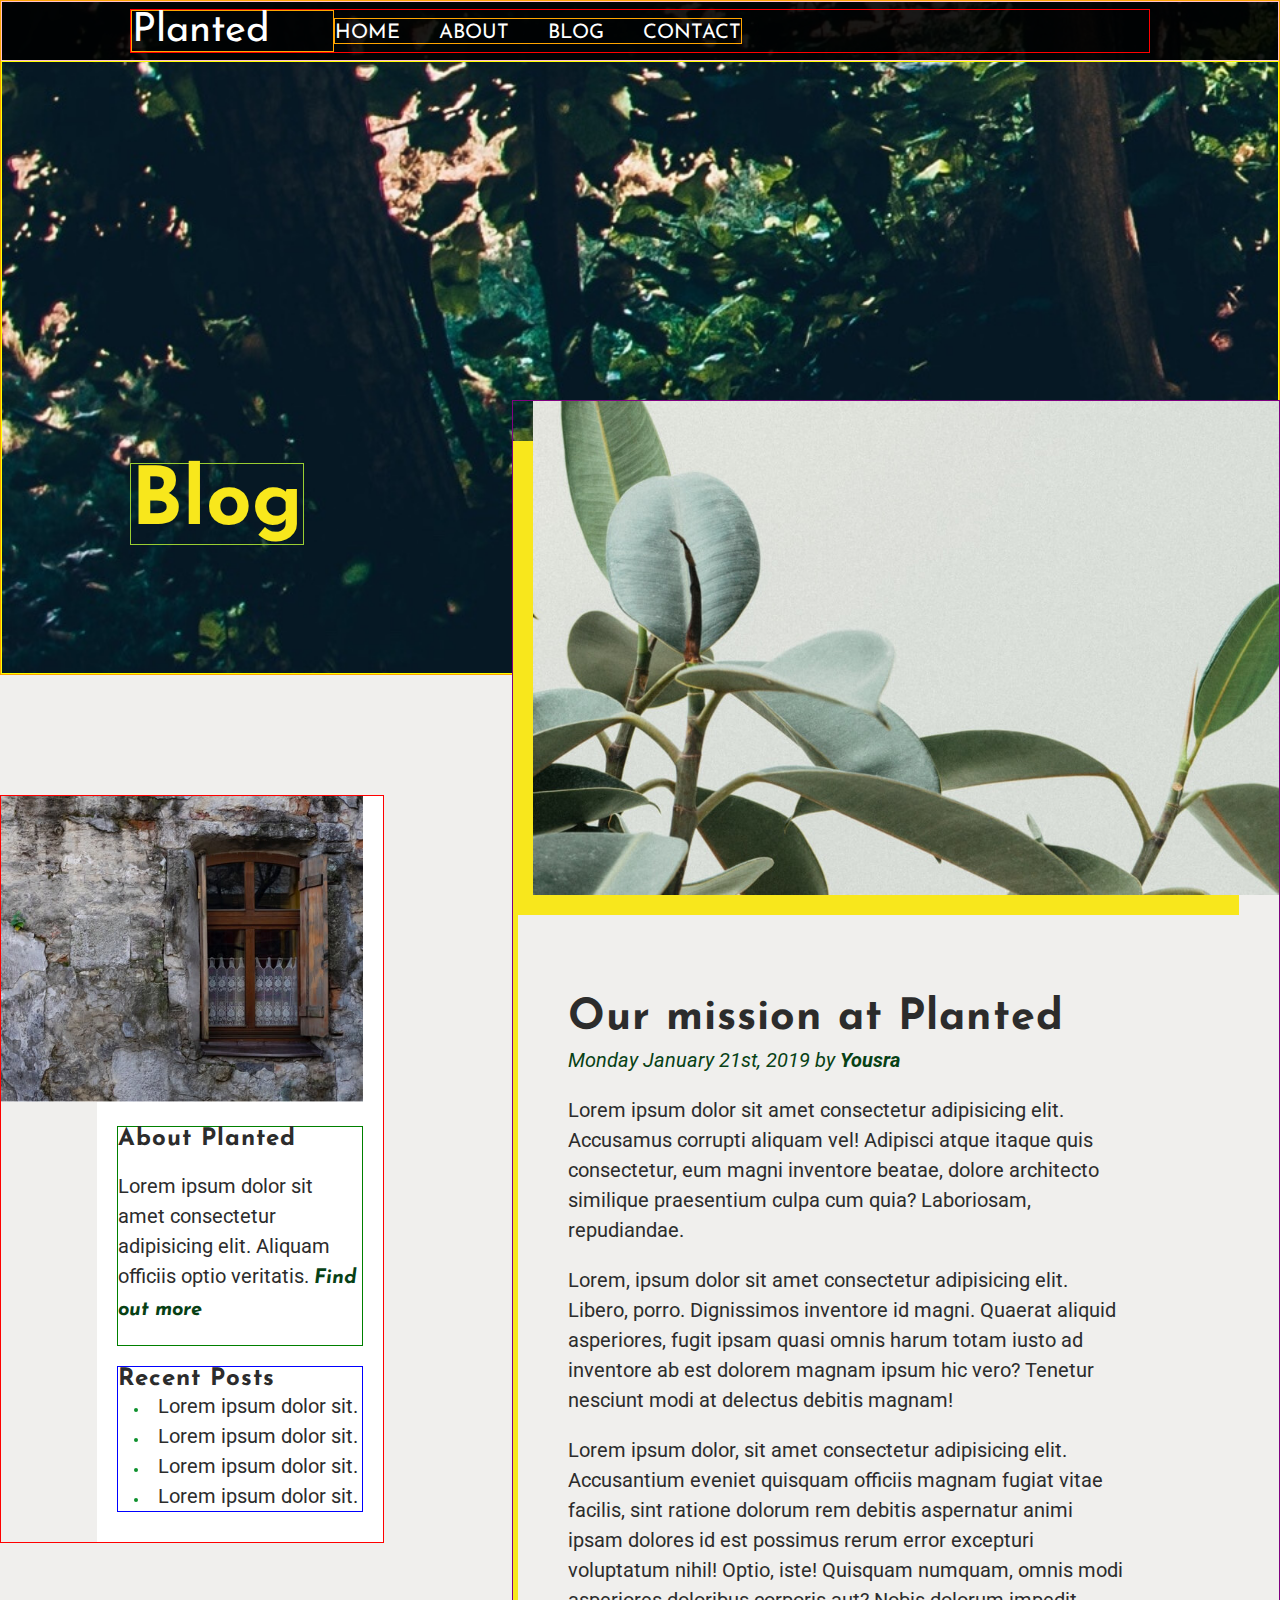
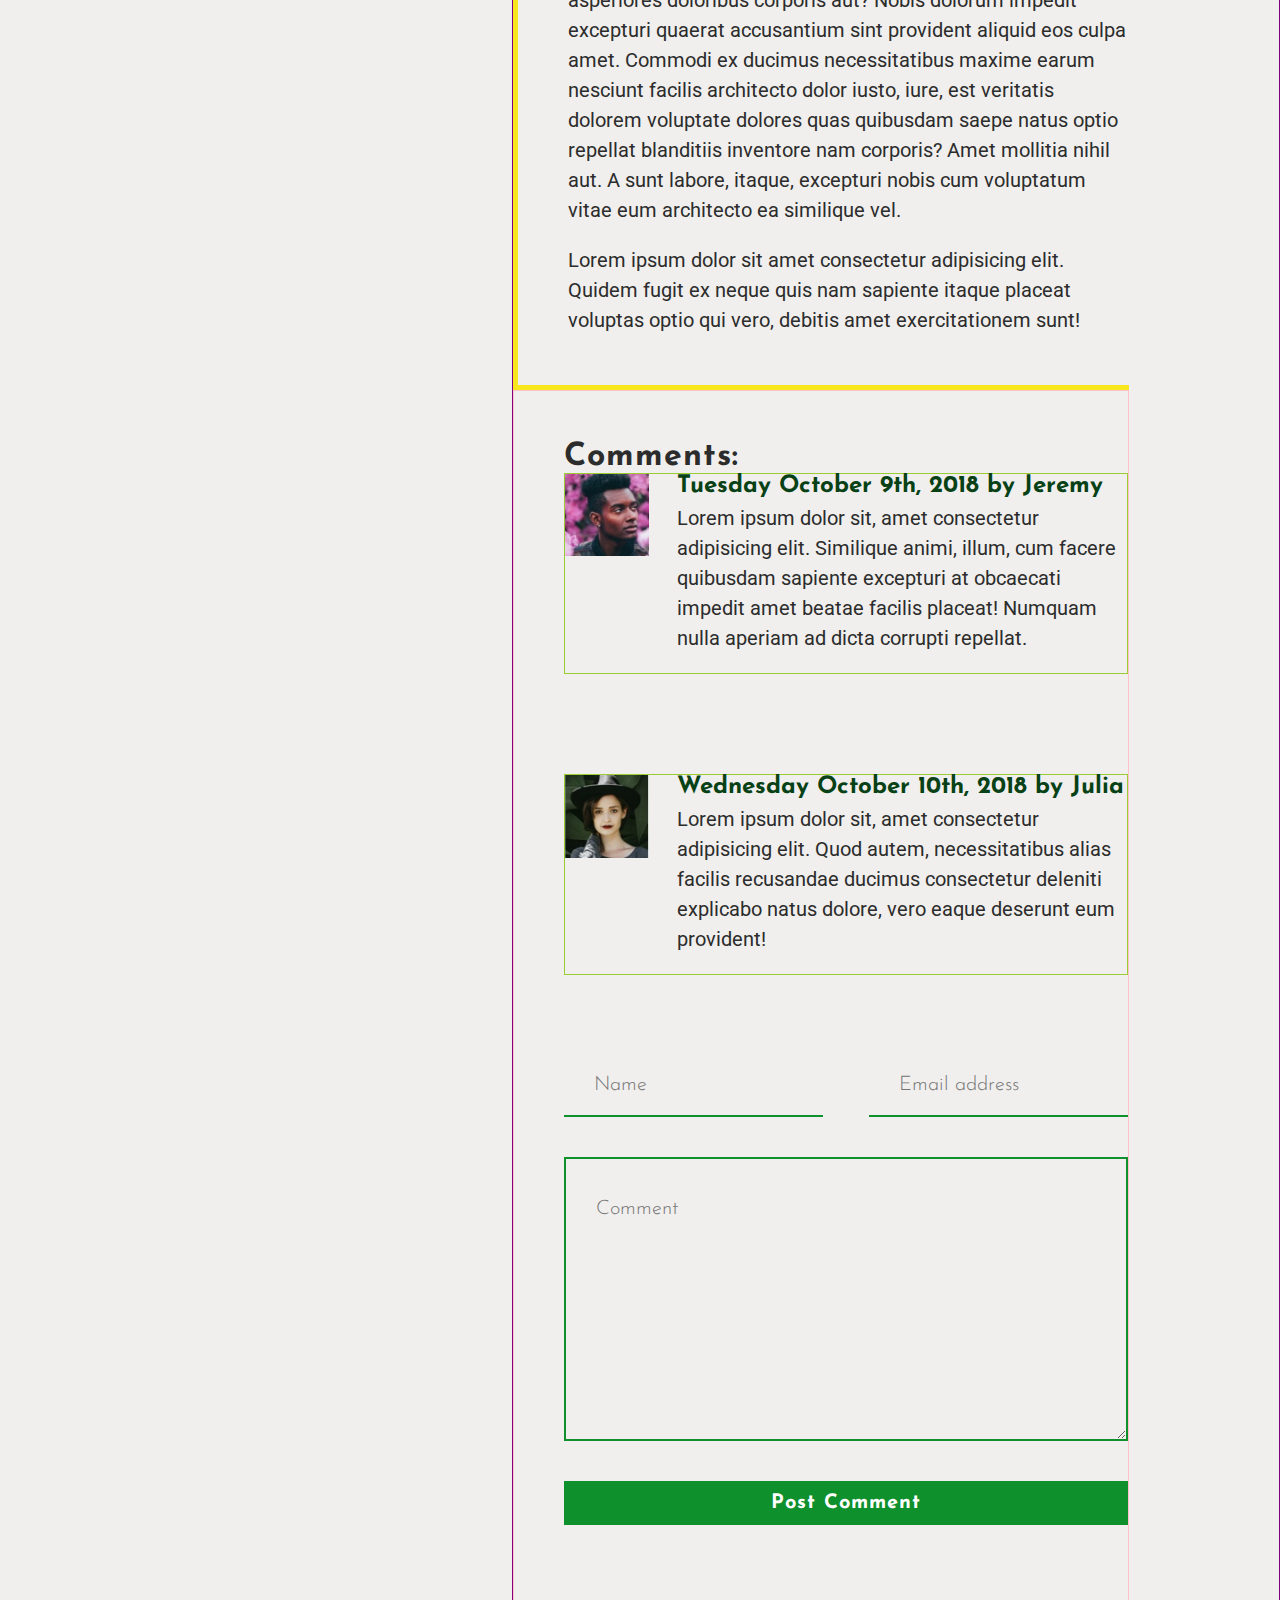
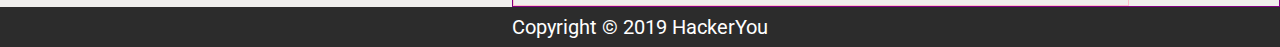
==== blog.html @ 7de3aae5 "first commit" ====
<!DOCTYPE html>
<html lang="en">
<head>
    <meta charset="UTF-8">
    <meta name="viewport" content="width=device-width, initial-scale=1.0">
    <meta http-equiv="X-UA-Compatible" content="ie=edge">
    <title>Planted invitation: blog</title>
    <link rel="stylesheet" href="https://use.fontawesome.com/releases/v5.7.0/css/all.css" integrity="sha384-lZN37f5QGtY3VHgisS14W3ExzMWZxybE1SJSEsQp9S+oqd12jhcu+A56Ebc1zFSJ"
        crossorigin="anonymous">
    <link href="https://fonts.googleapis.com/css?family=Josefin+Sans:300,400,700|Roboto:400,400i,700,700i" rel="stylesheet">
    <link rel="stylesheet" href="styles/style.css">
</head>
<body>
    <header class="headerBlog">
        <div class="headerTop blackBanner">
            <div class="wrapper">
                <h1 class="logo">Planted</h1>
                <nav class="headerNav">
                    <ul>
                        <li><a href="index.html">Home</a></li>
                        <li><a href="index.html#founder">About</a></li>
                        <li><a href="blog.html">Blog</a></li>
                        <li><a href="contact.html">Contact</a></li>
                    </ul>
                </nav>
                <div class="responsiveNavIcon">
                    <i id="responsiveNav" class="fas fa-spa"></i>
                </div>
            </div>
        </div>
        <div class="headerMain">
            <h1>Blog</h1>
        </div>
    </header>

    <main class="mainBlog">

        <!-- INFO SECTION STARTS HERE -->
        <section class="info">
            <div class="infoContent clearfix">
                <div class="infoImg">
                    <img src="assets/side-bar-image.jpg" alt="An old window with wooden shutters on a distressed grey stone wall.">
                </div>
                <div class="infoText">
                    <div class="infoAbout">
                        <h2>About planted</h2>
                        <p>Lorem ipsum dolor sit amet consectetur adipisicing elit. Aliquam officiis optio veritatis. <a href="#">Find
                                out more</a></p>
                    </div>
                    <div class="infoPosts">
                        <h2>Recent Posts</h2>
                        <ul>
                            <li><span>Lorem ipsum dolor sit.</span></li>
                            <li><span>Lorem ipsum dolor sit.</span></li>
                            <li><span>Lorem ipsum dolor sit.</span></li>
                            <li><span>Lorem ipsum dolor sit.</span></li>
                        </ul>
                    </div>
                </div>
            </div>
        </section>

        <!-- POST SECTION STARTS HERE -->
        <section class="post">
            <div class="postContent clearfix">
                <div class="postImg">
                    <img src="assets/post-image.jpg" alt="Close up of green-gray leaves in front of a grey wall.">
                </div>
                <div class="blogPost">
                    <h2>Our mission at Planted</h2>
                    <p class="date">Monday January 21st, 2019 by <span>Yousra</span></p>
                    <p>Lorem ipsum dolor sit amet consectetur adipisicing elit. Accusamus corrupti aliquam vel! Adipisci atque itaque quis consectetur, eum magni inventore beatae, dolore architecto similique praesentium culpa cum quia? Laboriosam, repudiandae.</p>
                    <p>Lorem, ipsum dolor sit amet consectetur adipisicing elit. Libero, porro. Dignissimos inventore id magni. Quaerat aliquid asperiores, fugit ipsam quasi omnis harum totam iusto ad inventore ab est dolorem magnam ipsum hic vero? Tenetur nesciunt modi at delectus debitis magnam!</p>
                    <p>Lorem ipsum dolor, sit amet consectetur adipisicing elit. Accusantium eveniet quisquam officiis magnam fugiat vitae facilis, sint ratione dolorum rem debitis aspernatur animi ipsam dolores id est possimus rerum error excepturi voluptatum nihil! Optio, iste! Quisquam numquam, omnis modi asperiores doloribus corporis aut? Nobis dolorum impedit excepturi quaerat accusantium sint provident aliquid eos culpa amet. Commodi ex ducimus necessitatibus maxime earum nesciunt facilis architecto dolor iusto, iure, est veritatis dolorem voluptate dolores quas quibusdam saepe natus optio repellat blanditiis inventore nam corporis? Amet mollitia nihil aut. A sunt labore, itaque, excepturi nobis cum voluptatum vitae eum architecto ea similique vel.</p>
                    <p>Lorem ipsum dolor sit amet consectetur adipisicing elit. Quidem fugit ex neque quis nam sapiente itaque placeat voluptas optio qui vero, debitis amet exercitationem sunt!</p>
                </div>
                
                <!-- COMMENTS SECTION HERE -->
                <div class="comments">
                    <h2>Comments:</h2>

                    <div class="commentItem">
                        <div class="commentImg">
                            <img src="assets/profile-image.jpg" alt="Portrait of commenter Jeremy">
                        </div>
                        <div class="commentText">
                            <h3>Tuesday October 9th, 2018 by Jeremy</h3>
                            <p>Lorem ipsum dolor sit, amet consectetur adipisicing elit. Similique animi, illum, cum facere quibusdam sapiente excepturi at obcaecati impedit amet beatae facilis placeat! Numquam nulla aperiam ad dicta corrupti repellat.</p>
                        </div>
                    </div>

                    <div class="commentItem">
                        <div class="commentImg">
                            <img src="assets/profile-image-2.jpg" alt="Portrait of commenter Julia">
                        </div>
                        <div class="commentText">
                            <h3>Wednesday October 10th, 2018 by Julia</h3>
                            <p>Lorem ipsum dolor sit, amet consectetur adipisicing elit. Quod autem, necessitatibus alias facilis recusandae ducimus consectetur deleniti explicabo natus dolore, vero eaque deserunt eum provident!</p>
                        </div>
                    </div>

                    <div class="commentForm">
                        <form>
                            <div class="formTop">
                                <label for="name" class="visuallyhidden">Your name</label>
                                <input type="text" name="name" id="name" placeholder="Name" required>
                                <label for="email" class="visuallyhidden">Your email</label>
                                <input type="email" name="email" id="email" placeholder="Email address" required>
                            </div>
                            <label for="comment" class="visuallyhidden">Write your comment</label>
                            <textarea name="comment" id="comment" cols="30" rows="10" placeholder="Comment"></textarea>
                            <input type="submit" value="Post Comment">
                        </form>
                    </div>
                </div>
            </div>
        </section>
    </main>

    <footer>
        <div class="footerContent">
            <p>Copyright &copy; 2019 HackerYou</p>
        </div>
    </footer>
    
</body>
</html>
---- styles/style.css ----
article, aside, details, figcaption, figure, footer, header, hgroup, nav, section, summary {
  display: block; }

audio, canvas, video {
  display: inline-block; }

audio:not([controls]) {
  display: none;
  height: 0; }

[hidden] {
  display: none; }

html {
  font-family: sans-serif;
  -webkit-text-size-adjust: 100%;
  -ms-text-size-adjust: 100%; }

a:focus {
  outline: thin dotted; }

a:active, a:hover {
  outline: 0; }

h1 {
  font-size: 2em; }

abbr[title] {
  border-bottom: 1px dotted; }

b, strong {
  font-weight: 700; }

dfn {
  font-style: italic; }

mark {
  background: #ff0;
  color: #000; }

code, kbd, pre, samp {
  font-family: monospace, serif;
  font-size: 1em; }

pre {
  white-space: pre-wrap;
  word-wrap: break-word; }

q {
  quotes: \201C \201D \2018 \2019; }

small {
  font-size: 80%; }

sub, sup {
  font-size: 75%;
  line-height: 0;
  position: relative;
  vertical-align: baseline; }

sup {
  top: -.5em; }

sub {
  bottom: -.25em; }

img {
  border: 0; }

svg:not(:root) {
  overflow: hidden; }

fieldset {
  border: 1px solid silver;
  margin: 0 2px;
  padding: .35em .625em .75em; }

button, input, select, textarea {
  font-family: inherit;
  font-size: 100%;
  margin: 0; }

button, input {
  line-height: normal; }

button, html input[type=button], input[type=reset], input[type=submit] {
  -webkit-appearance: button;
  cursor: pointer; }

button[disabled], input[disabled] {
  cursor: default; }

input[type=checkbox], input[type=radio] {
  -webkit-box-sizing: border-box;
  box-sizing: border-box;
  padding: 0; }

input[type=search] {
  -webkit-appearance: textfield;
  -moz-box-sizing: content-box;
  -webkit-box-sizing: content-box;
  box-sizing: content-box; }

input[type=search]::-webkit-search-cancel-button, input[type=search]::-webkit-search-decoration {
  -webkit-appearance: none; }

textarea {
  overflow: auto;
  vertical-align: top; }

table {
  border-collapse: collapse;
  border-spacing: 0; }

body, figure {
  margin: 0; }

legend, button::-moz-focus-inner, input::-moz-focus-inner {
  border: 0;
  padding: 0; }

.clearfix:after {
  visibility: hidden;
  display: block;
  font-size: 0;
  content: '';
  clear: both;
  height: 0; }

* {
  -moz-box-sizing: border-box;
  -webkit-box-sizing: border-box;
  box-sizing: border-box; }

.visuallyhidden:not(:focus):not(:active) {
  position: absolute;
  width: 1px;
  height: 1px;
  margin: -1px;
  border: 0;
  padding: 0;
  white-space: nowrap;
  -webkit-clip-path: inset(100%);
  clip-path: inset(100%);
  clip: rect(0 0 0);
  overflow: hidden; }

html {
  font-size: 125%;
  font-family: 'Roboto', sans-serif;
  color: #2c2c2c; }

.wrapper {
  max-width: 1600px;
  width: 80%;
  margin: 0 auto; }

img {
  width: 100%;
  display: block; }

input[type=text],
input[type=email] {
  width: 46%;
  margin: 0;
  background: transparent;
  border: none;
  border-bottom: 2px solid #0e902d;
  padding: 20px 30px; }

textarea {
  width: 100%;
  border: 2px solid #0e902d;
  background: transparent;
  padding: 40px 30px;
  margin: 40px 0; }

input[type=submit] {
  width: 100%;
  background: #0e902d;
  padding: 10px 0;
  border: 2px solid #0e902d;
  -webkit-transition: all 0.5s;
  -o-transition: all 0.5s;
  transition: all 0.5s; }

input[type=submit]:hover {
  background: transparent;
  color: #0e902d; }

h1 {
  font-family: 'Josefin Sans', sans-serif;
  font-size: 8.3rem;
  font-weight: 400;
  margin: 0;
  color: #fff;
  border: 1px solid yellowgreen;
  line-height: 1; }

h1 span {
  color: #f8e71c;
  display: block;
  border: 1px solid purple;
  line-height: 0.8; }

h2 {
  margin: 0;
  font-size: 1.6rem;
  font-family: 'Josefin Sans', sans-serif;
  font-weight: 700;
  letter-spacing: 1px; }

h3 {
  margin: 0;
  font-size: 1.2rem;
  font-family: 'Josefin Sans', sans-serif;
  font-weight: 700;
  color: #074115; }

p {
  font-size: 1rem;
  line-height: 1.5; }

@media (max-width: 550px) {
  p {
    font-size: 0.8rem; } }

ul {
  list-style: none;
  padding: 0;
  margin: 0; }

a:link,
a:visited {
  text-decoration: none;
  color: #fff;
  font-family: 'Josefin Sans', sans-serif; }

a.button {
  font-size: 1rem;
  font-family: 'Josefin Sans', sans-serif;
  font-weight: 700;
  text-transform: capitalize;
  background: #0e902d;
  display: inline-block;
  padding: 15px 30px;
  letter-spacing: 1px;
  border: 3px solid #0e902d;
  -webkit-transition: all 0.5s;
  -o-transition: all 0.5s;
  transition: all 0.5s; }

@media (max-width: 550px) {
  a.button {
    font-size: 0.8rem; } }

a.button:hover {
  background: transparent;
  color: #0e902d; }

input, textarea {
  font-family: 'Josefin Sans', sans-serif;
  font-weight: 300;
  font-size: 1rem; }

input[type=submit] {
  font-family: 'Josefin Sans', sans-serif;
  font-weight: 700;
  color: #fff;
  letter-spacing: 1px; }

header {
  display: -webkit-box;
  display: -ms-flexbox;
  display: flex;
  -webkit-box-orient: vertical;
  -webkit-box-direction: normal;
  -ms-flex-direction: column;
  flex-direction: column; }

.headerTop {
  display: -webkit-box;
  display: -ms-flexbox;
  display: flex;
  position: relative;
  -webkit-box-orient: vertical;
  -webkit-box-direction: normal;
  -ms-flex-direction: column;
  flex-direction: column;
  -webkit-box-pack: center;
  -ms-flex-pack: center;
  justify-content: center;
  height: 60px;
  border: 1px solid pink; }
  .headerTop .wrapper {
    display: -webkit-box;
    display: -ms-flexbox;
    display: flex;
    -webkit-box-align: center;
    -ms-flex-align: center;
    align-items: center;
    border: 1px solid red; }

.blackBanner {
  background: rgba(0, 0, 0, 0.9); }

h1.logo {
  font-size: 2rem;
  color: #fff;
  width: 20%;
  border: 1px solid orange; }

.headerNav {
  width: 40%; }

.headerNav ul {
  display: -webkit-box;
  display: -ms-flexbox;
  display: flex;
  -webkit-box-pack: justify;
  -ms-flex-pack: justify;
  justify-content: space-between;
  border: 1px solid orange; }

.headerNav a {
  text-transform: uppercase;
  -webkit-transition: all 0.3s;
  -o-transition: all 0.3s;
  transition: all 0.3s; }

.headerNav a:hover {
  color: #f8e71c; }

.responsiveNav {
  background: -webkit-gradient(linear, left top, left bottom, from(#0e902cfb), to(#074115fd));
  background: -webkit-linear-gradient(top, #0e902cfb, #074115fd);
  background: -o-linear-gradient(top, #0e902cfb, #074115fd);
  background: linear-gradient(to bottom, #0e902cfb, #074115fd);
  position: absolute;
  top: 0;
  left: 0;
  right: 0;
  padding: 50px;
  z-index: 20;
  display: none; }
  .responsiveNav i {
    float: right;
    font-size: 2rem;
    color: #fff; }
  .responsiveNav ul {
    clear: both;
    text-align: center;
    font-size: 2rem; }
  .responsiveNav li {
    margin: 20px 0; }

.responsiveNavIcon {
  display: none;
  color: #fff;
  font-size: 1.5rem;
  position: absolute;
  top: 10px;
  right: 10%; }

@media (max-width: 1100px) {
  .headerTop .wrapper {
    -webkit-box-pack: justify;
    -ms-flex-pack: justify;
    justify-content: space-between; }
  .headerNav {
    width: 70%; } }

@media (max-width: 940px) {
  h1.logo {
    width: 30%; }
  .headerNav {
    width: 70%; } }

@media (max-width: 700px) {
  .headerNav {
    display: none; }
  .responsiveNavIcon {
    display: block; } }

header.headerFull {
  height: 100vh;
  background: url(../assets/home-image-1.jpg);
  background-size: cover;
  background-attachment: center;
  position: relative;
  border: 1px solid orange; }

.headerMain {
  display: -webkit-box;
  display: -ms-flexbox;
  display: flex;
  -webkit-box-pack: center;
  -ms-flex-pack: center;
  justify-content: center;
  -webkit-box-align: center;
  -ms-flex-align: center;
  align-items: center;
  height: calc(100% - 60px);
  border: 1px solid yellow; }
  .headerMain h1 {
    display: inline-block;
    z-index: 10; }

.headerImg {
  position: absolute;
  right: 0%;
  top: 25%; }

@media (max-width: 900px) {
  .headerMain h1 {
    font-size: 7rem; }
  .headerMain .headerImg {
    width: 60%;
    top: 55%; } }

@media (max-width: 700px) {
  header.headerFull {
    height: 75vh; }
  .headerMain h1 {
    font-size: 5rem; }
  .headerMain .headerImg {
    top: 50%; } }

@media (max-width: 550px) {
  header.headerFull {
    height: 50vh; }
  .headerMain h1 {
    font-size: 3rem; } }

@media (max-width: 360px) {
  .headerMain .headerImg {
    top: 60%; } }

section.about {
  background: #f0efed; }
  section.about .aboutTextBox {
    margin: 0 auto;
    padding: 250px 0;
    width: 60%;
    text-align: center;
    border: 1px solid purple; }
    section.about .aboutTextBox h2 {
      font-size: 2.815rem;
      font-family: 'Josefin Sans', sans-serif;
      font-weight: 700;
      letter-spacing: 1.3px; }

@media (max-width: 900px) {
  section.about .aboutTextBox {
    padding: 200px 0 150px;
    width: 80%; }
    section.about .aboutTextBox h2 {
      font-size: 2.5rem;
      font-family: 'Josefin Sans', sans-serif;
      font-weight: 700; } }

@media (max-width: 760px) {
  section.about .aboutTextBox {
    padding: 150px 0 100px; }
    section.about .aboutTextBox h2 {
      font-size: 2rem;
      font-family: 'Josefin Sans', sans-serif;
      font-weight: 700; } }

@media (max-width: 550px) {
  section.about .aboutTextBox h2 {
    font-size: 1.6rem;
    font-family: 'Josefin Sans', sans-serif;
    font-weight: 700; } }

@media (max-width: 450px) {
  section.about .aboutTextBox {
    padding: 100px 0 100px; } }

@media (max-width: 350px) {
  section.about .aboutTextBox {
    padding: 75px 0 100px; } }

.articles {
  display: -webkit-box;
  display: -ms-flexbox;
  display: flex;
  -webkit-box-pack: justify;
  -ms-flex-pack: justify;
  justify-content: space-between;
  border: 1px solid green; }
  .articles article {
    width: 42%;
    border: 1px solid purple; }
  .articles .articleText {
    margin: 120px 0 60px;
    border: 1px solid red; }
    .articles .articleText p {
      margin-bottom: 35px; }

.article1 {
  margin-top: -60px; }
  .article1 .articleImg {
    -webkit-box-shadow: 30px 30px 0px -10px #f8e71c;
    box-shadow: 30px 30px 0px -10px #f8e71c;
    width: calc(100% - 20px); }
  .article1 .articleText {
    text-align: right;
    margin-left: 10%; }

.article2 {
  margin-bottom: -60px; }
  .article2 .articleImg {
    -webkit-box-shadow: -30px 30px 0px -10px #f8e71c;
    box-shadow: -30px 30px 0px -10px #f8e71c; }
  .article2 .articleText {
    margin-right: 10%; }

@media (max-width: 1110px) {
  .articles article {
    width: 46%; } }

@media (max-width: 850px) {
  .articles {
    display: -webkit-box;
    display: -ms-flexbox;
    display: flex;
    -webkit-box-orient: vertical;
    -webkit-box-direction: normal;
    -ms-flex-direction: column;
    flex-direction: column;
    -webkit-box-align: center;
    -ms-flex-align: center;
    align-items: center; }
    .articles article {
      width: 80%; }
    .articles .articleText {
      margin: 60px 0; }
  .article2 .articleImg {
    width: calc(100% - 20px);
    float: right; }
  .article2 .articleText {
    margin-top: 0; } }

@media (max-width: 550px) {
  .articles .articleText h2 {
    font-size: 1.3rem; } }

section.connect {
  background: #f0efed; }

.connectContent {
  border: 1px solid red;
  display: -webkit-box;
  display: -ms-flexbox;
  display: flex;
  -ms-flex-wrap: wrap;
  flex-wrap: wrap;
  padding: 140px 0 70px; }

.connectItem {
  border: 1px solid orange;
  display: -webkit-box;
  display: -ms-flexbox;
  display: flex;
  width: 50%;
  margin-bottom: 20px; }
  .connectItem .connectItemIcon {
    border: 1px solid yellow;
    width: 60px;
    height: 60px;
    background: #f8e71c;
    border-radius: 50%;
    display: -webkit-box;
    display: -ms-flexbox;
    display: flex;
    -webkit-box-pack: center;
    -ms-flex-pack: center;
    justify-content: center;
    -webkit-box-align: center;
    -ms-flex-align: center;
    align-items: center; }
    .connectItem .connectItemIcon i {
      font-size: 1.5rem;
      color: #2c2c2c; }
  .connectItem .connectItemText {
    border: 1px solid green;
    width: calc(96% - 60px);
    margin-top: 15px;
    padding-left: 20px; }
    .connectItem .connectItemText p {
      margin-top: 10px; }

@media (max-width: 750px) {
  .connectItem {
    width: 100%;
    -webkit-box-align: center;
    -ms-flex-align: center;
    align-items: center;
    -webkit-box-pack: justify;
    -ms-flex-pack: justify;
    justify-content: space-between; }
    .connectItem .connectItemText {
      margin-top: 0; } }

@media (max-width: 650px) {
  .connectItem .connectItemText h2 {
    font-size: 1.3rem; } }

@media (max-width: 400px) {
  .connectItem {
    -webkit-box-orient: vertical;
    -webkit-box-direction: normal;
    -ms-flex-direction: column;
    flex-direction: column;
    -webkit-box-align: center;
    -ms-flex-align: center;
    align-items: center; }
    .connectItem .connectItemText {
      width: 100%;
      margin-top: 10px;
      text-align: center;
      padding: 0; } }

.bannerImg {
  width: 100%;
  border: 1px solid purple; }

@media (max-width: 550px) {
  .bannerImg {
    height: 300px;
    overflow: hidden; }
    .bannerImg img {
      height: 100%;
      position: relative;
      width: auto;
      left: -100px; } }

section.founder {
  background: #f0efed;
  padding: 140px 0 100px; }

.founderContent {
  border: 1px solid purple;
  display: -webkit-box;
  display: -ms-flexbox;
  display: flex;
  -webkit-box-pack: justify;
  -ms-flex-pack: justify;
  justify-content: space-between;
  -webkit-box-align: start;
  -ms-flex-align: start;
  align-items: flex-start; }
  .founderContent .founderImg {
    border: 1px solid blue;
    width: 25%;
    -webkit-box-shadow: 30px 30px 0px -10px #f8e71c;
    box-shadow: 30px 30px 0px -10px #f8e71c; }
  .founderContent .founderText {
    border: 1px solid green;
    width: 65%; }
    .founderContent .founderText h2 {
      font-size: 2.1rem;
      font-family: 'Josefin Sans', sans-serif;
      font-weight: 700;
      letter-spacing: 1px; }
    .founderContent .founderText p {
      margin-bottom: 30px; }

section.gallery {
  padding: 100px 0 100px; }

.galleryContent {
  border: 1px solid red;
  display: -webkit-box;
  display: -ms-flexbox;
  display: flex;
  -webkit-box-pack: justify;
  -ms-flex-pack: justify;
  justify-content: space-between;
  -ms-flex-wrap: wrap;
  flex-wrap: wrap; }
  .galleryContent .galleryImg {
    border: 1px solid green;
    width: 31%; }

header.headerBlog {
  height: 75vh;
  background: url(../assets/blog-header-1.jpg);
  background-size: cover;
  background-attachment: center;
  border: 1px solid orange; }
  header.headerBlog .headerMain {
    display: -webkit-box;
    display: -ms-flexbox;
    display: flex;
    -webkit-box-pack: start;
    -ms-flex-pack: start;
    justify-content: flex-start;
    -webkit-box-align: end;
    -ms-flex-align: end;
    align-items: flex-end; }
    header.headerBlog .headerMain h1 {
      font-size: 80px;
      margin-left: 10%;
      margin-bottom: 10%;
      color: #f8e71c;
      font-weight: 700; }

main.mainBlog {
  display: -webkit-box;
  display: -ms-flexbox;
  display: flex;
  -webkit-box-pack: justify;
  -ms-flex-pack: justify;
  justify-content: space-between;
  background: #f0efed; }

section.info {
  width: 30%;
  padding-top: 120px; }

.infoContent {
  border: 1px solid red; }
  .infoContent .infoImg {
    width: calc(100% - 20px); }
  .infoContent .infoText {
    background: #fff;
    color: #2c2c2c;
    padding-top: 330px;
    padding: 330px 20px 30px;
    margin-top: -306px;
    width: 75%;
    float: right; }
    .infoContent .infoText h2 {
      font-size: 1.2rem;
      font-family: 'Josefin Sans', sans-serif;
      font-weight: 700;
      text-transform: capitalize;
      letter-spacing: 1px; }

.infoAbout {
  border: 1px solid green;
  margin-bottom: 20px; }
  .infoAbout a {
    font-style: italic;
    font-weight: 700;
    color: #074115; }

.infoPosts {
  border: 1px solid blue; }
  .infoPosts ul {
    list-style: initial;
    margin-left: 30px;
    color: #0e902d;
    font-size: 0.6rem;
    line-height: 1.5; }
    .infoPosts ul span {
      font-size: 1rem;
      color: #2c2c2c;
      padding-left: 10px; }

section.post {
  width: 60%; }

.postContent {
  border: 1px solid purple;
  margin-top: -275px; }
  .postContent .postImg {
    -webkit-box-shadow: -30px 30px 0px -10px #f8e71c;
    box-shadow: -30px 30px 0px -10px #f8e71c;
    width: calc(100% - 20px);
    float: right; }
  .postContent .blogPost {
    clear: both;
    border-top: 2px solid blue;
    border-left: 5px solid #f8e71c;
    border-bottom: 5px solid #f8e71c;
    padding: 100px 0 50px 50px;
    margin-right: 150px; }
    .postContent .blogPost h2 {
      font-size: 2.15rem;
      font-family: 'Josefin Sans', sans-serif;
      font-weight: 700; }
    .postContent .blogPost p.date {
      color: #074115;
      font-style: italic;
      margin-top: 5px; }
    .postContent .blogPost p.date span {
      font-weight: 700; }
    .postContent .blogPost p:last-of-type {
      margin-bottom: 0px; }
  .postContent .comments {
    border: 1px solid pink;
    padding: 50px 0 0 50px;
    margin-right: 150px; }

.commentItem {
  display: -webkit-box;
  display: -ms-flexbox;
  display: flex;
  -webkit-box-pack: justify;
  -ms-flex-pack: justify;
  justify-content: space-between;
  border: 1px solid yellowgreen; }
  .commentItem .commentImg {
    width: 15%; }
  .commentItem .commentText {
    width: 80%; }
    .commentItem .commentText p {
      margin-top: 5px; }

.commentItem:nth-of-type(2) {
  margin-top: 100px; }

.commentForm {
  border: 1px solider green;
  margin: 80px 0; }
  .commentForm form {
    display: -webkit-box;
    display: -ms-flexbox;
    display: flex;
    -webkit-box-orient: vertical;
    -webkit-box-direction: normal;
    -ms-flex-direction: column;
    flex-direction: column; }
    .commentForm form .formTop {
      display: -webkit-box;
      display: -ms-flexbox;
      display: flex;
      -webkit-box-pack: justify;
      -ms-flex-pack: justify;
      justify-content: space-between; }

header.headerContact {
  height: 75vh;
  background: url(../assets/contact-header-1.jpg);
  background-size: cover;
  background-attachment: center;
  border: 1px solid orange; }
  header.headerContact .headerMain {
    display: -webkit-box;
    display: -ms-flexbox;
    display: flex;
    -webkit-box-pack: start;
    -ms-flex-pack: start;
    justify-content: flex-start;
    -webkit-box-align: end;
    -ms-flex-align: end;
    align-items: flex-end; }
    header.headerContact .headerMain h1 {
      font-size: 80px;
      margin-left: 10%;
      color: #f8e71c;
      font-weight: 700; }
    header.headerContact .headerMain h1 span {
      line-height: 1.5; }

main.mainContact {
  display: -webkit-box;
  display: -ms-flexbox;
  display: flex;
  -webkit-box-pack: justify;
  -ms-flex-pack: justify;
  justify-content: space-between;
  background: #f0efed; }

section.contactLinks {
  width: 27%;
  margin-left: 10%;
  padding: 120px 0 160px;
  border: 1px solid red; }
  section.contactLinks .socialLinks i {
    color: #0e902d;
    font-size: 1.4rem;
    margin-right: 20px;
    -webkit-transition: all 0.3s;
    -o-transition: all 0.3s;
    transition: all 0.3s; }
  section.contactLinks .socialLinks i:hover {
    color: #074115; }
  section.contactLinks .emailLink a {
    color: #2c2c2c;
    font-weight: 700;
    font-size: 1.2rem;
    margin: 20px 0;
    display: block; }
  section.contactLinks .addressLink P {
    margin: 0 0 5px; }

section.contactFormSection {
  width: 58%;
  margin-right: 5%;
  margin-top: -260px;
  border: 1px solid orange; }

.contactForm {
  width: calc(100% - 20px);
  padding: 50px;
  float: right;
  background: #fff;
  -webkit-box-shadow: -30px 30px 0px -10px #f8e71c;
  box-shadow: -30px 30px 0px -10px #f8e71c; }
  .contactForm form {
    display: -webkit-box;
    display: -ms-flexbox;
    display: flex;
    -webkit-box-orient: vertical;
    -webkit-box-direction: normal;
    -ms-flex-direction: column;
    flex-direction: column; }
    .contactForm form .formTop {
      display: -webkit-box;
      display: -ms-flexbox;
      display: flex;
      -webkit-box-pack: justify;
      -ms-flex-pack: justify;
      justify-content: space-between; }

footer {
  background: #2c2c2c;
  padding: 5px; }
  footer p {
    margin: 0;
    color: #fff;
    text-align: center; }
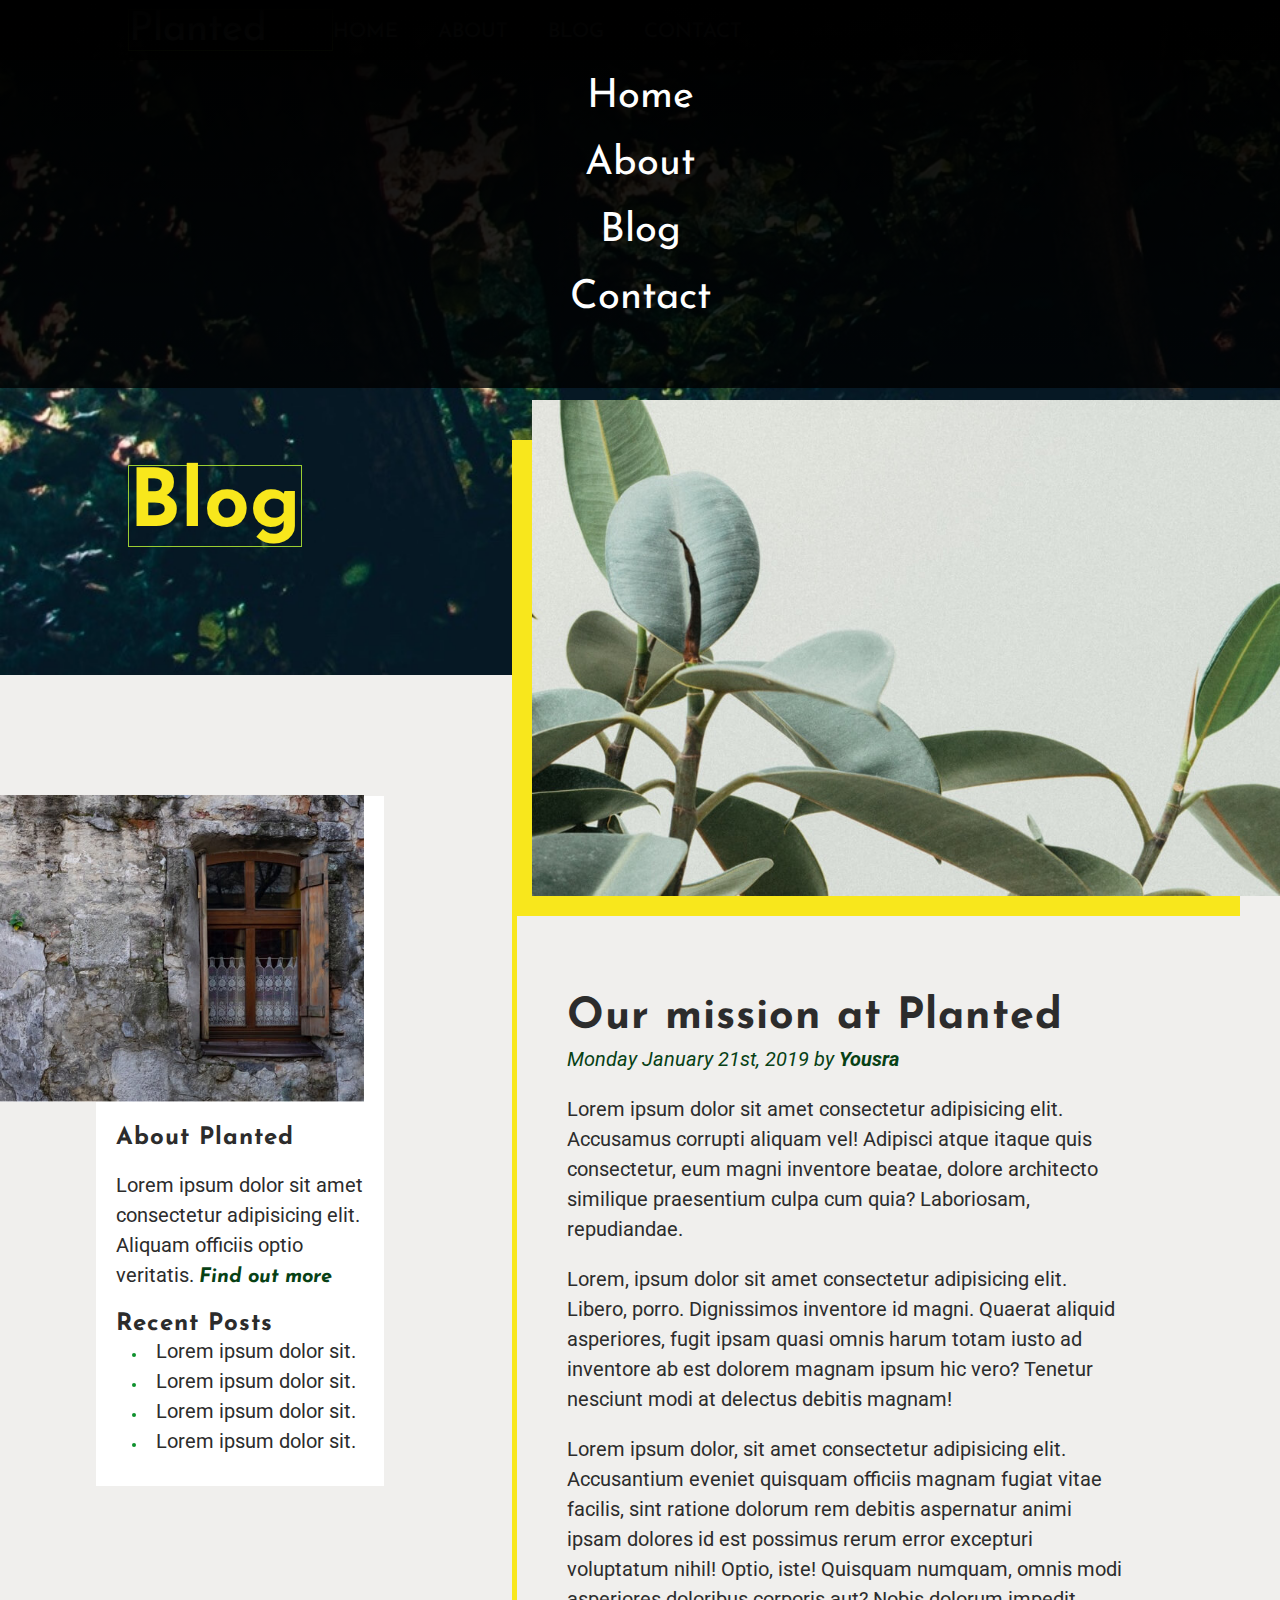
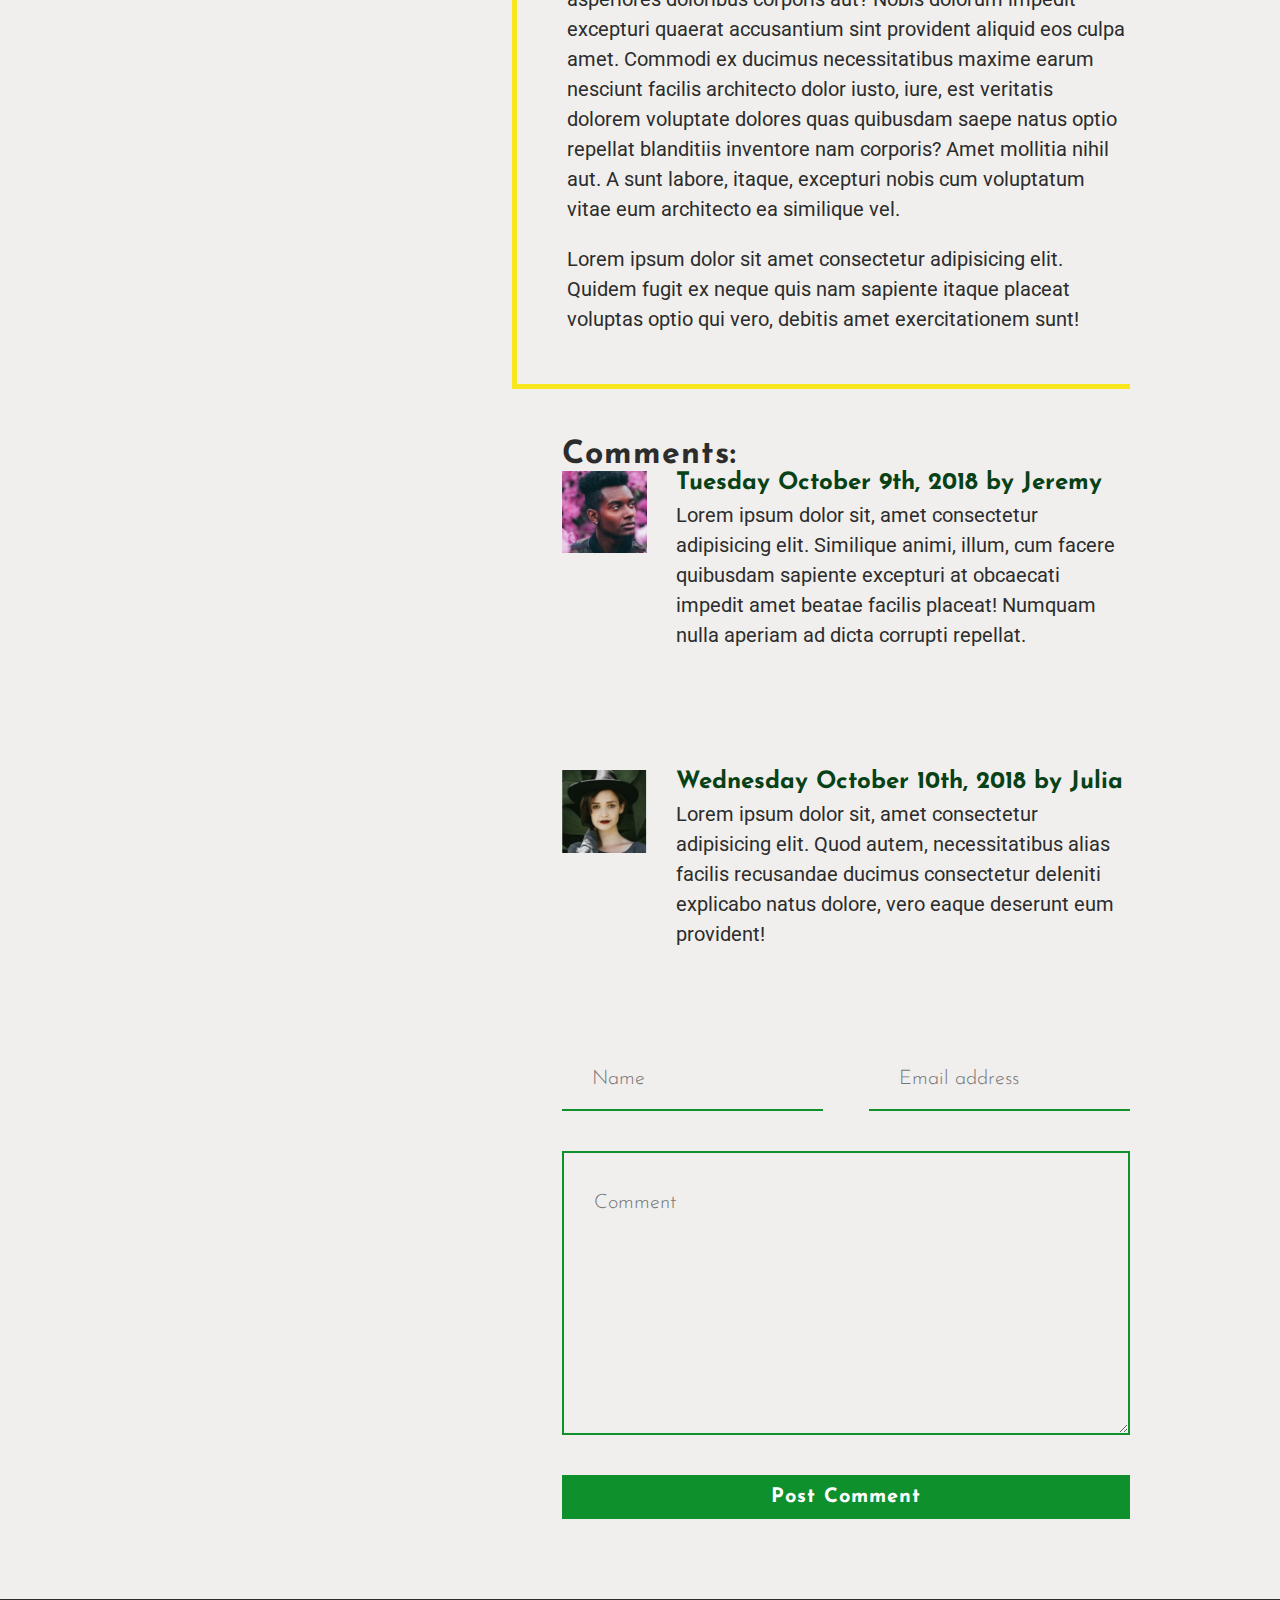
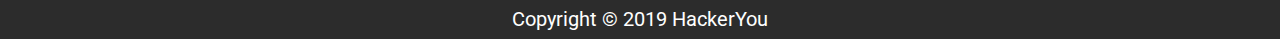
==== commit 35d42f09: "added mobile nav, fixed variables" ====
--- a/blog.html
+++ b/blog.html
@@ -30,6 +30,15 @@
         </div>
         <div class="headerMain">
             <h1>Blog</h1>
+        </div>
+        <div class="responsiveNav">
+            <i id="closeNav" class="fas fa-times"></i>
+            <ul>
+                <li><a href="index.html">Home</a></li>
+                <li><a href="#founder">About</a></li>
+                <li><a href="blog.html">Blog</a></li>
+                <li><a href="contact.html">Contact</a></li>
+            </ul>
         </div>
     </header>
 
@@ -122,6 +131,11 @@
             <p>Copyright &copy; 2019 HackerYou</p>
         </div>
     </footer>
+
+    <script src='https://code.jquery.com/jquery-3.2.1.min.js' integrity='sha256-hwg4gsxgFZhOsEEamdOYGBf13FyQuiTwlAQgxVSNgt4='
+        crossorigin='anonymous'></script>
+    
+    <script src="script.js"></script>
     
 </body>
 </html>--- a/styles/style.css
+++ b/styles/style.css
@@ -290,16 +290,14 @@
   -webkit-box-pack: center;
   -ms-flex-pack: center;
   justify-content: center;
-  height: 60px;
-  border: 1px solid pink; }
+  height: 60px; }
   .headerTop .wrapper {
     display: -webkit-box;
     display: -ms-flexbox;
     display: flex;
     -webkit-box-align: center;
     -ms-flex-align: center;
-    align-items: center;
-    border: 1px solid red; }
+    align-items: center; }
 
 .blackBanner {
   background: rgba(0, 0, 0, 0.9); }
@@ -307,8 +305,7 @@
 h1.logo {
   font-size: 2rem;
   color: #fff;
-  width: 20%;
-  border: 1px solid orange; }
+  width: 20%; }
 
 .headerNav {
   width: 40%; }
@@ -319,8 +316,7 @@
   display: flex;
   -webkit-box-pack: justify;
   -ms-flex-pack: justify;
-  justify-content: space-between;
-  border: 1px solid orange; }
+  justify-content: space-between; }
 
 .headerNav a {
   text-transform: uppercase;
@@ -332,27 +328,38 @@
   color: #f8e71c; }
 
 .responsiveNav {
-  background: -webkit-gradient(linear, left top, left bottom, from(#0e902cfb), to(#074115fd));
-  background: -webkit-linear-gradient(top, #0e902cfb, #074115fd);
-  background: -o-linear-gradient(top, #0e902cfb, #074115fd);
-  background: linear-gradient(to bottom, #0e902cfb, #074115fd);
+  background: -webkit-gradient(linear, left top, left bottom, from(black), to(rgba(0, 0, 0, 0.8)));
+  background: -webkit-linear-gradient(top, black, rgba(0, 0, 0, 0.8));
+  background: -o-linear-gradient(top, black, rgba(0, 0, 0, 0.8));
+  background: linear-gradient(to bottom, black, rgba(0, 0, 0, 0.8));
   position: absolute;
   top: 0;
   left: 0;
   right: 0;
   padding: 50px;
-  z-index: 20;
-  display: none; }
+  z-index: 20; }
   .responsiveNav i {
     float: right;
     font-size: 2rem;
-    color: #fff; }
+    color: #fff;
+    cursor: pointer;
+    -webkit-transition: all 0.3s;
+    -o-transition: all 0.3s;
+    transition: all 0.3s; }
+    .responsiveNav i:hover {
+      color: #f8e71c; }
   .responsiveNav ul {
     clear: both;
     text-align: center;
     font-size: 2rem; }
   .responsiveNav li {
     margin: 20px 0; }
+  .responsiveNav a {
+    -webkit-transition: all 0.5s;
+    -o-transition: all 0.5s;
+    transition: all 0.5s; }
+  .responsiveNav a:hover {
+    color: #f8e71c; }
 
 .responsiveNavIcon {
   display: none;
@@ -360,7 +367,13 @@
   font-size: 1.5rem;
   position: absolute;
   top: 10px;
-  right: 10%; }
+  right: 10%;
+  cursor: pointer;
+  -webkit-transition: all 0.3s;
+  -o-transition: all 0.3s;
+  transition: all 0.3s; }
+  .responsiveNavIcon:hover {
+    color: #f8e71c; }
 
 @media (max-width: 1100px) {
   .headerTop .wrapper {
@@ -382,13 +395,16 @@
   .responsiveNavIcon {
     display: block; } }
 
+@media (max-width: 550px) {
+  h1.logo {
+    font-size: 1.2rem; } }
+
 header.headerFull {
   height: 100vh;
   background: url(../assets/home-image-1.jpg);
   background-size: cover;
   background-attachment: center;
-  position: relative;
-  border: 1px solid orange; }
+  position: relative; }
 
 .headerMain {
   display: -webkit-box;
@@ -400,8 +416,7 @@
   -webkit-box-align: center;
   -ms-flex-align: center;
   align-items: center;
-  height: calc(100% - 60px);
-  border: 1px solid yellow; }
+  height: calc(100% - 60px); }
   .headerMain h1 {
     display: inline-block;
     z-index: 10; }
@@ -442,8 +457,7 @@
     margin: 0 auto;
     padding: 250px 0;
     width: 60%;
-    text-align: center;
-    border: 1px solid purple; }
+    text-align: center; }
     section.about .aboutTextBox h2 {
       font-size: 2.815rem;
       font-family: 'Josefin Sans', sans-serif;
@@ -487,14 +501,11 @@
   display: flex;
   -webkit-box-pack: justify;
   -ms-flex-pack: justify;
-  justify-content: space-between;
-  border: 1px solid green; }
+  justify-content: space-between; }
   .articles article {
-    width: 42%;
-    border: 1px solid purple; }
+    width: 42%; }
   .articles .articleText {
-    margin: 120px 0 60px;
-    border: 1px solid red; }
+    margin: 120px 0 60px; }
     .articles .articleText p {
       margin-bottom: 35px; }
 
@@ -550,7 +561,6 @@
   background: #f0efed; }
 
 .connectContent {
-  border: 1px solid red;
   display: -webkit-box;
   display: -ms-flexbox;
   display: flex;
@@ -559,14 +569,12 @@
   padding: 140px 0 70px; }
 
 .connectItem {
-  border: 1px solid orange;
   display: -webkit-box;
   display: -ms-flexbox;
   display: flex;
   width: 50%;
   margin-bottom: 20px; }
   .connectItem .connectItemIcon {
-    border: 1px solid yellow;
     width: 60px;
     height: 60px;
     background: #f8e71c;
@@ -584,7 +592,6 @@
       font-size: 1.5rem;
       color: #2c2c2c; }
   .connectItem .connectItemText {
-    border: 1px solid green;
     width: calc(96% - 60px);
     margin-top: 15px;
     padding-left: 20px; }
@@ -623,8 +630,7 @@
       padding: 0; } }
 
 .bannerImg {
-  width: 100%;
-  border: 1px solid purple; }
+  width: 100%; }
 
 @media (max-width: 550px) {
   .bannerImg {
@@ -641,7 +647,6 @@
   padding: 140px 0 100px; }
 
 .founderContent {
-  border: 1px solid purple;
   display: -webkit-box;
   display: -ms-flexbox;
   display: flex;
@@ -652,12 +657,10 @@
   -ms-flex-align: start;
   align-items: flex-start; }
   .founderContent .founderImg {
-    border: 1px solid blue;
     width: 25%;
     -webkit-box-shadow: 30px 30px 0px -10px #f8e71c;
     box-shadow: 30px 30px 0px -10px #f8e71c; }
   .founderContent .founderText {
-    border: 1px solid green;
     width: 65%; }
     .founderContent .founderText h2 {
       font-size: 2.1rem;
@@ -667,11 +670,39 @@
     .founderContent .founderText p {
       margin-bottom: 30px; }
 
+@media (max-width: 1000px) {
+  .founderContent {
+    -webkit-box-align: center;
+    -ms-flex-align: center;
+    align-items: center; }
+    .founderContent .founderImg {
+      width: 30%; } }
+
+@media (max-width: 850px) {
+  section.founder {
+    padding: 100px 0 100px; }
+  .founderContent {
+    -webkit-box-orient: vertical;
+    -webkit-box-direction: normal;
+    -ms-flex-direction: column;
+    flex-direction: column; }
+    .founderContent .founderImg {
+      width: 40%; }
+    .founderContent .founderText {
+      width: 100%;
+      margin-top: 50px;
+      text-align: center; } }
+
+@media (max-width: 550px) {
+  .founderContent .founderImg {
+    width: 60%; }
+  .founderContent .founderText h2 {
+    font-size: 1.5rem; } }
+
 section.gallery {
   padding: 100px 0 100px; }
 
 .galleryContent {
-  border: 1px solid red;
   display: -webkit-box;
   display: -ms-flexbox;
   display: flex;
@@ -681,15 +712,35 @@
   -ms-flex-wrap: wrap;
   flex-wrap: wrap; }
   .galleryContent .galleryImg {
-    border: 1px solid green;
     width: 31%; }
+
+@media (max-width: 550px) {
+  section.gallery {
+    padding: 60px 0 40px; }
+  .galleryContent {
+    -webkit-box-orient: vertical;
+    -webkit-box-direction: normal;
+    -ms-flex-direction: column;
+    flex-direction: column;
+    -webkit-box-align: center;
+    -ms-flex-align: center;
+    align-items: center; }
+    .galleryContent .galleryImg {
+      width: 60%;
+      margin-bottom: 50px; }
+    .galleryContent .galleryImg:nth-of-type(1),
+    .galleryContent .galleryImg:nth-of-type(3) {
+      -webkit-box-shadow: -30px 30px 0px -10px #f8e71c;
+      box-shadow: -30px 30px 0px -10px #f8e71c; }
+    .galleryContent .galleryImg:nth-of-type(2) {
+      -webkit-box-shadow: 30px 30px 0px -10px #f8e71c;
+      box-shadow: 30px 30px 0px -10px #f8e71c; } }
 
 header.headerBlog {
   height: 75vh;
   background: url(../assets/blog-header-1.jpg);
   background-size: cover;
-  background-attachment: center;
-  border: 1px solid orange; }
+  background-attachment: center; }
   header.headerBlog .headerMain {
     display: -webkit-box;
     display: -ms-flexbox;
@@ -707,6 +758,31 @@
       color: #f8e71c;
       font-weight: 700; }
 
+@media (max-width: 1100px) {
+  header.headerBlog .headerMain {
+    -webkit-box-pack: center;
+    -ms-flex-pack: center;
+    justify-content: center;
+    -webkit-box-align: start;
+    -ms-flex-align: start;
+    align-items: flex-start; }
+    header.headerBlog .headerMain h1 {
+      margin: 50px 0 0; } }
+
+@media (max-width: 850px) {
+  header.headerBlog .headerMain h1 {
+    font-size: 3.5rem; } }
+
+@media (max-width: 550px) {
+  header.headerBlog {
+    height: 50vh; }
+    header.headerBlog .headerMain h1 {
+      font-size: 2.5rem; } }
+
+@media (max-width: 350px) {
+  header.headerBlog .headerMain h1 {
+    font-size: 2rem; } }
+
 main.mainBlog {
   display: -webkit-box;
   display: -ms-flexbox;
@@ -721,7 +797,7 @@
   padding-top: 120px; }
 
 .infoContent {
-  border: 1px solid red; }
+  overflow: hidden; }
   .infoContent .infoImg {
     width: calc(100% - 20px); }
   .infoContent .infoText {
@@ -740,31 +816,85 @@
       letter-spacing: 1px; }
 
 .infoAbout {
-  border: 1px solid green;
   margin-bottom: 20px; }
   .infoAbout a {
     font-style: italic;
     font-weight: 700;
     color: #074115; }
 
-.infoPosts {
-  border: 1px solid blue; }
-  .infoPosts ul {
-    list-style: initial;
-    margin-left: 30px;
-    color: #0e902d;
-    font-size: 0.6rem;
-    line-height: 1.5; }
-    .infoPosts ul span {
-      font-size: 1rem;
-      color: #2c2c2c;
-      padding-left: 10px; }
+.infoPosts ul {
+  list-style: initial;
+  margin-left: 30px;
+  color: #0e902d;
+  font-size: 0.6rem;
+  line-height: 1.5; }
+  .infoPosts ul span {
+    font-size: 1rem;
+    color: #2c2c2c;
+    padding-left: 10px; }
+
+@media (max-width: 1100px) {
+  main.mainBlog {
+    -webkit-box-orient: vertical;
+    -webkit-box-direction: normal;
+    -ms-flex-direction: column;
+    flex-direction: column;
+    -webkit-box-align: center;
+    -ms-flex-align: center;
+    align-items: center; }
+  section.info {
+    width: 80%;
+    padding: 0;
+    margin-top: 0;
+    -webkit-box-ordinal-group: 3;
+    -ms-flex-order: 2;
+    order: 2; }
+  .infoContent {
+    display: -webkit-box;
+    display: -ms-flexbox;
+    display: flex;
+    -webkit-box-align: center;
+    -ms-flex-align: center;
+    align-items: center;
+    margin: 50px 0; }
+    .infoContent .infoImg {
+      width: 50%;
+      margin: 20px; }
+    .infoContent .infoText {
+      width: 50%; } }
+
+@media (max-width: 850px) {
+  .infoContent {
+    -webkit-box-orient: vertical;
+    -webkit-box-direction: normal;
+    -ms-flex-direction: column;
+    flex-direction: column;
+    width: 100%; }
+    .infoContent .infoImg {
+      width: 60%;
+      -webkit-box-shadow: 30px 30px 0px -10px #f8e71c;
+      box-shadow: 30px 30px 0px -10px #f8e71c; }
+    .infoContent .infoText {
+      width: 100%;
+      margin: -10px 0 0;
+      padding: 20px;
+      text-align: center; } }
+
+@media (max-width: 550px) {
+  .infoContent .infoImg {
+    width: 80%; }
+  .infoContent .infoText h2 {
+    font-size: 1rem;
+    font-family: 'Josefin Sans', sans-serif;
+    font-weight: 700;
+    margin-bottom: 10px; }
+  .infoContent .infoText li span {
+    font-size: 0.8rem; } }
 
 section.post {
   width: 60%; }
 
 .postContent {
-  border: 1px solid purple;
   margin-top: -275px; }
   .postContent .postImg {
     -webkit-box-shadow: -30px 30px 0px -10px #f8e71c;
@@ -773,7 +903,6 @@
     float: right; }
   .postContent .blogPost {
     clear: both;
-    border-top: 2px solid blue;
     border-left: 5px solid #f8e71c;
     border-bottom: 5px solid #f8e71c;
     padding: 100px 0 50px 50px;
@@ -791,7 +920,6 @@
     .postContent .blogPost p:last-of-type {
       margin-bottom: 0px; }
   .postContent .comments {
-    border: 1px solid pink;
     padding: 50px 0 0 50px;
     margin-right: 150px; }
 
@@ -801,8 +929,7 @@
   display: flex;
   -webkit-box-pack: justify;
   -ms-flex-pack: justify;
-  justify-content: space-between;
-  border: 1px solid yellowgreen; }
+  justify-content: space-between; }
   .commentItem .commentImg {
     width: 15%; }
   .commentItem .commentText {
@@ -814,7 +941,6 @@
   margin-top: 100px; }
 
 .commentForm {
-  border: 1px solider green;
   margin: 80px 0; }
   .commentForm form {
     display: -webkit-box;
@@ -832,12 +958,60 @@
       -ms-flex-pack: justify;
       justify-content: space-between; }
 
+@media (max-width: 1100px) {
+  section.post {
+    width: 80%;
+    -webkit-box-ordinal-group: 2;
+    -ms-flex-order: 1;
+    order: 1; }
+  .postContent .blogPost {
+    padding: 100px 50px 50px 50px;
+    margin-right: 0px; }
+  .postContent .comments {
+    padding: 50px 50px 0 50px;
+    margin-right: 0px; }
+  .commentItem:nth-of-type(2) {
+    margin-top: 60px; } }
+
+@media (max-width: 800px) {
+  .postContent .blogPost h2 {
+    font-size: 1.8rem; }
+  .comments h2 {
+    font-size: 1.5rem; }
+  .commentItem .commentText h3 {
+    font-size: 1.1rem; } }
+
+@media (max-width: 550px) {
+  .postContent {
+    margin-top: -160px; }
+    .postContent .comments {
+      padding: 50px 0 0 0; }
+    .postContent .blogPost {
+      padding: 60px 0px 50px 5px; }
+      .postContent .blogPost h2 {
+        font-size: 1.3rem; }
+  .comments h2 {
+    font-size: 1.2rem;
+    margin-bottom: 20px; }
+  .commentItem {
+    -webkit-box-orient: vertical;
+    -webkit-box-direction: normal;
+    -ms-flex-direction: column;
+    flex-direction: column;
+    -webkit-box-align: center;
+    -ms-flex-align: center;
+    align-items: center; }
+    .commentItem .commentImg {
+      width: 50%;
+      margin-bottom: 10px; }
+    .commentItem .commentText h3 {
+      font-size: 0.9rem; } }
+
 header.headerContact {
   height: 75vh;
   background: url(../assets/contact-header-1.jpg);
   background-size: cover;
-  background-attachment: center;
-  border: 1px solid orange; }
+  background-attachment: center; }
   header.headerContact .headerMain {
     display: -webkit-box;
     display: -ms-flexbox;
@@ -856,6 +1030,33 @@
     header.headerContact .headerMain h1 span {
       line-height: 1.5; }
 
+@media (max-width: 1100px) {
+  header.headerContact .headerMain {
+    -webkit-box-pack: center;
+    -ms-flex-pack: center;
+    justify-content: center;
+    -webkit-box-align: start;
+    -ms-flex-align: start;
+    align-items: flex-start; }
+    header.headerContact .headerMain h1 {
+      margin: 50px 0 0; }
+    header.headerContact .headerMain h1 span {
+      display: inline; } }
+
+@media (max-width: 850px) {
+  header.headerContact .headerMain h1 {
+    font-size: 3.5rem; } }
+
+@media (max-width: 550px) {
+  header.headerContact {
+    height: 50vh; }
+    header.headerContact .headerMain h1 {
+      font-size: 2.5rem; } }
+
+@media (max-width: 350px) {
+  header.headerContact .headerMain h1 {
+    font-size: 2rem; } }
+
 main.mainContact {
   display: -webkit-box;
   display: -ms-flexbox;
@@ -868,8 +1069,7 @@
 section.contactLinks {
   width: 27%;
   margin-left: 10%;
-  padding: 120px 0 160px;
-  border: 1px solid red; }
+  padding: 120px 0 160px; }
   section.contactLinks .socialLinks i {
     color: #0e902d;
     font-size: 1.4rem;
@@ -888,11 +1088,28 @@
   section.contactLinks .addressLink P {
     margin: 0 0 5px; }
 
+@media (max-width: 1100px) {
+  main.mainContact {
+    -webkit-box-orient: vertical;
+    -webkit-box-direction: normal;
+    -ms-flex-direction: column;
+    flex-direction: column;
+    -webkit-box-align: center;
+    -ms-flex-align: center;
+    align-items: center; }
+  section.contactLinks {
+    -webkit-box-ordinal-group: 3;
+    -ms-flex-order: 2;
+    order: 2;
+    width: 80%;
+    margin: 0;
+    padding: 80px 0 50px;
+    text-align: center; } }
+
 section.contactFormSection {
   width: 58%;
   margin-right: 5%;
-  margin-top: -260px;
-  border: 1px solid orange; }
+  margin-top: -260px; }
 
 .contactForm {
   width: calc(100% - 20px);
@@ -917,6 +1134,29 @@
       -ms-flex-pack: justify;
       justify-content: space-between; }
 
+@media (max-width: 1100px) {
+  section.contactFormSection {
+    -webkit-box-ordinal-group: 2;
+    -ms-flex-order: 1;
+    order: 1;
+    width: 80%;
+    margin: -260px 0 0; } }
+
+@media (max-width: 650px) {
+  .contactForm {
+    padding: 30px; }
+  form .formTop {
+    -webkit-box-orient: vertical;
+    -webkit-box-direction: normal;
+    -ms-flex-direction: column;
+    flex-direction: column; }
+    form .formTop input {
+      width: 100%; } }
+
+@media (max-width: 550px) {
+  section.contactFormSection {
+    margin: -160px 0 0; } }
+
 footer {
   background: #2c2c2c;
   padding: 5px; }
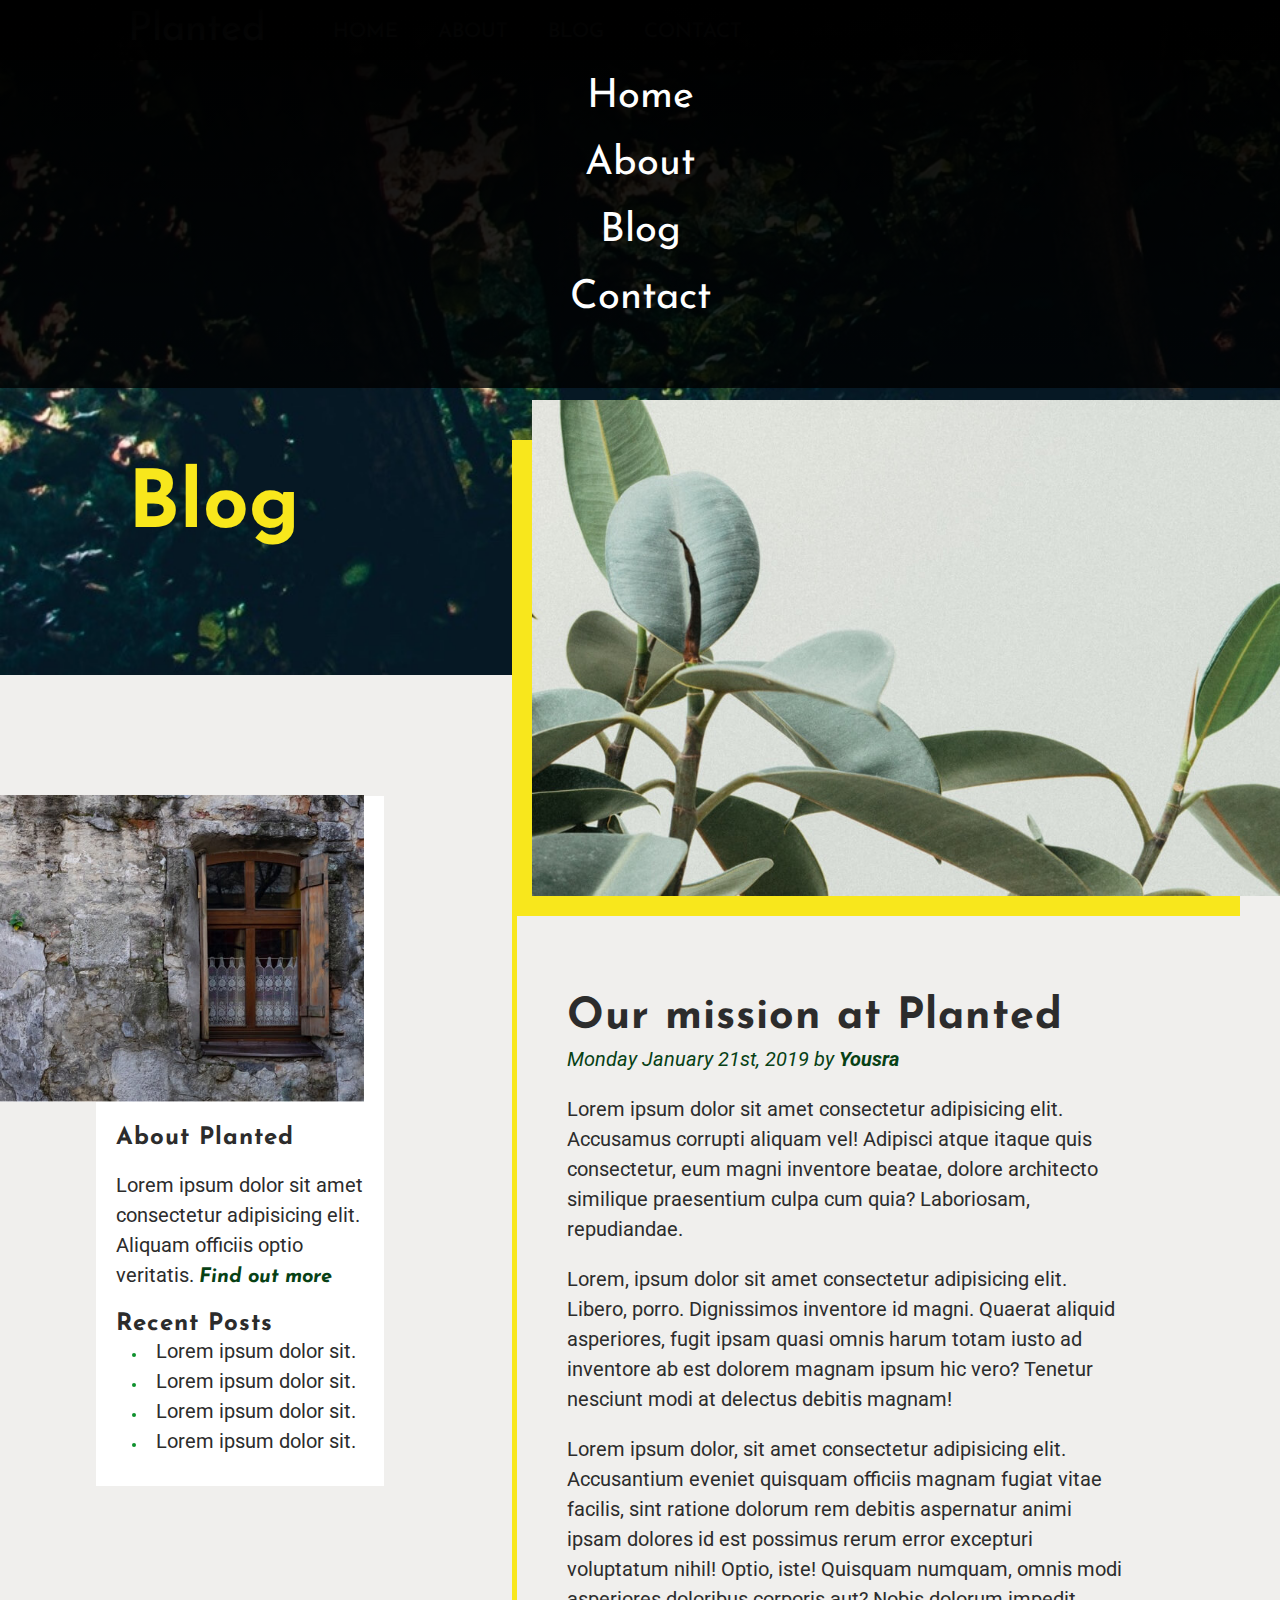
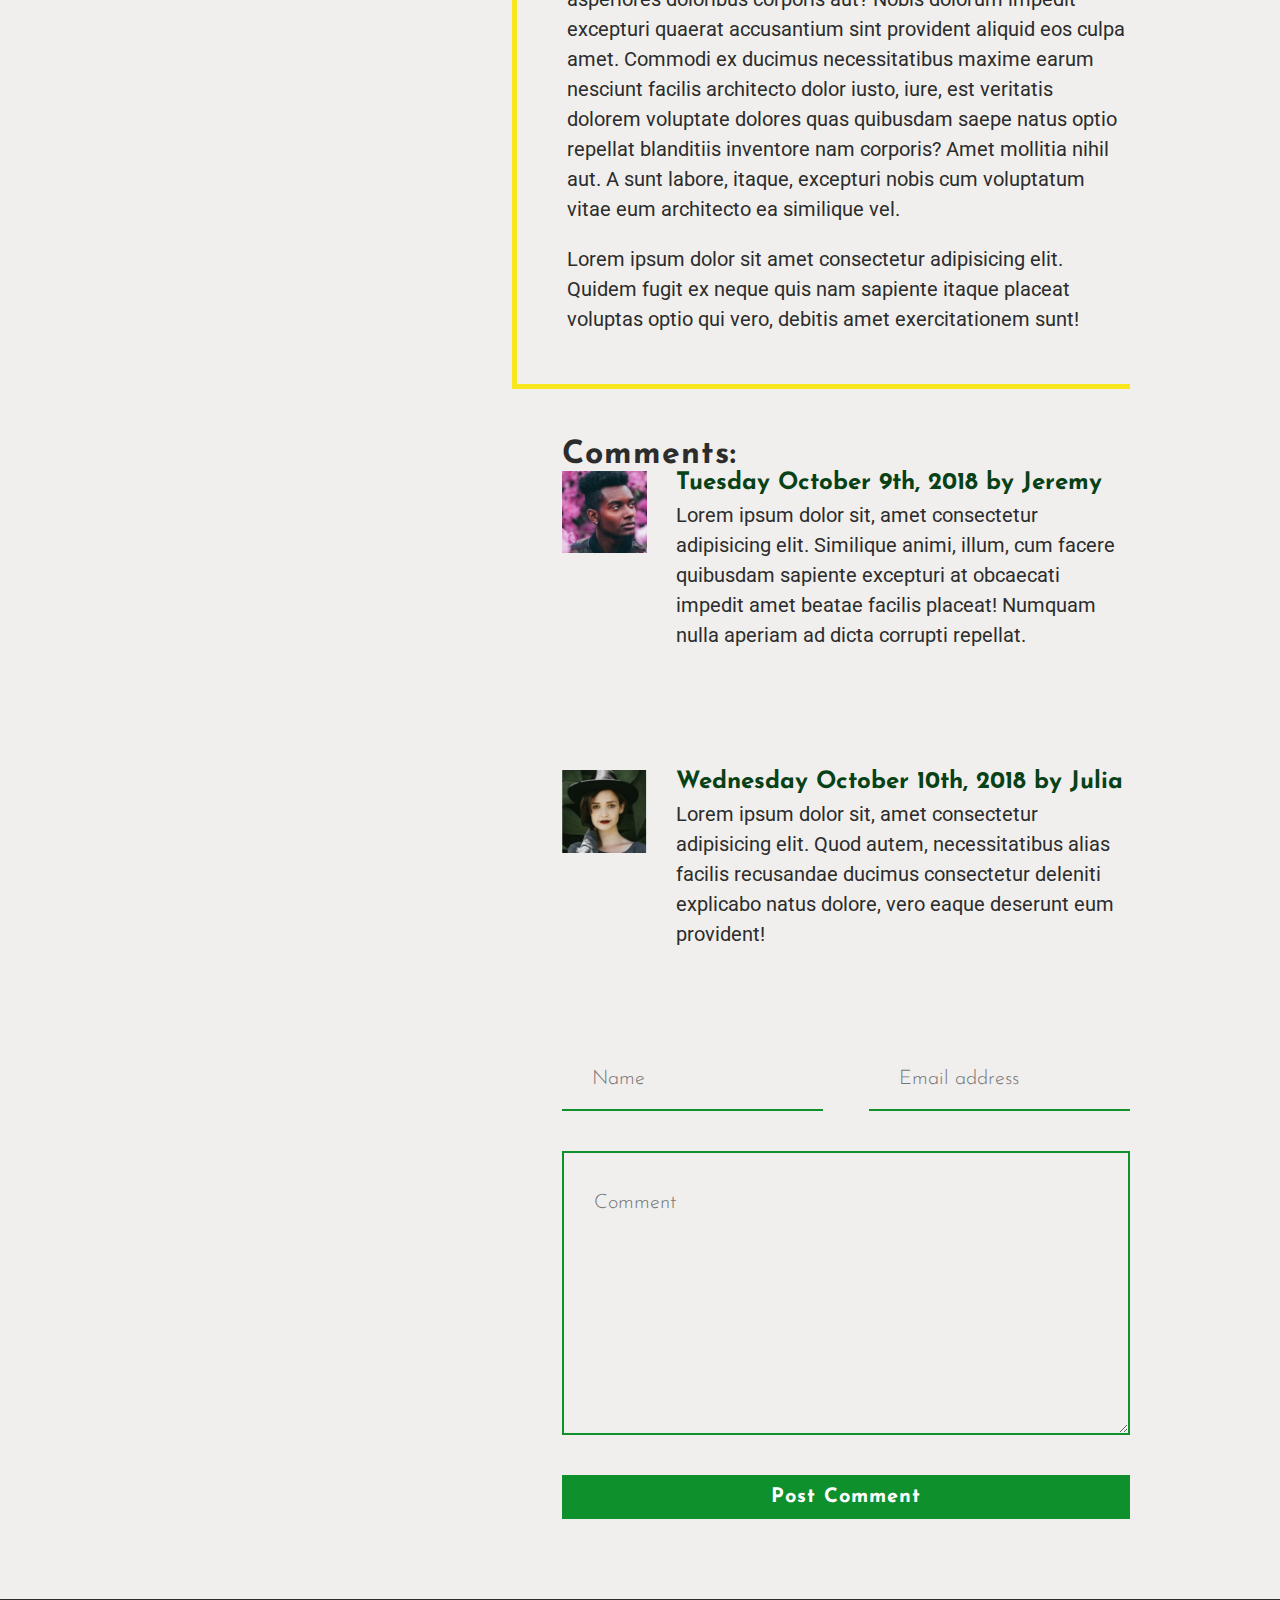
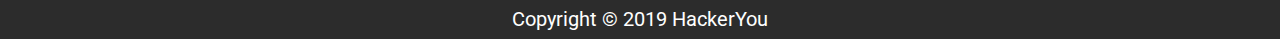
==== commit 7d950126: "cleaning up code" ====
--- a/blog.html
+++ b/blog.html
@@ -11,6 +11,9 @@
     <link rel="stylesheet" href="styles/style.css">
 </head>
 <body>
+    <!-- Skip link -->
+    <a href="#mainContent" class="skip-link">Skip to main content.</a>
+
     <header class="headerBlog">
         <div class="headerTop blackBanner">
             <div class="wrapper">
@@ -42,7 +45,7 @@
         </div>
     </header>
 
-    <main class="mainBlog">
+    <main class="mainBlog" id="mainContent">
 
         <!-- INFO SECTION STARTS HERE -->
         <section class="info">
@@ -53,8 +56,7 @@
                 <div class="infoText">
                     <div class="infoAbout">
                         <h2>About planted</h2>
-                        <p>Lorem ipsum dolor sit amet consectetur adipisicing elit. Aliquam officiis optio veritatis. <a href="#">Find
-                                out more</a></p>
+                        <p>Lorem ipsum dolor sit amet consectetur adipisicing elit. Aliquam officiis optio veritatis. <a href="#">Find out more</a></p>
                     </div>
                     <div class="infoPosts">
                         <h2>Recent Posts</h2>
--- a/styles/style.css
+++ b/styles/style.css
@@ -155,6 +155,11 @@
   width: 80%;
   margin: 0 auto; }
 
+ul {
+  list-style: none;
+  padding: 0;
+  margin: 0; }
+
 img {
   width: 100%;
   display: block; }
@@ -188,19 +193,28 @@
   background: transparent;
   color: #0e902d; }
 
+a.skip-link {
+  position: absolute;
+  left: -1000px;
+  top: 5px;
+  z-index: 999;
+  background: #f8e71c;
+  color: #2c2c2c; }
+
+.skip-link:focus {
+  left: 0; }
+
 h1 {
   font-family: 'Josefin Sans', sans-serif;
   font-size: 8.3rem;
   font-weight: 400;
   margin: 0;
   color: #fff;
-  border: 1px solid yellowgreen;
   line-height: 1; }
 
 h1 span {
   color: #f8e71c;
   display: block;
-  border: 1px solid purple;
   line-height: 0.8; }
 
 h2 {
@@ -224,11 +238,6 @@
 @media (max-width: 550px) {
   p {
     font-size: 0.8rem; } }
-
-ul {
-  list-style: none;
-  padding: 0;
-  margin: 0; }
 
 a:link,
 a:visited {
